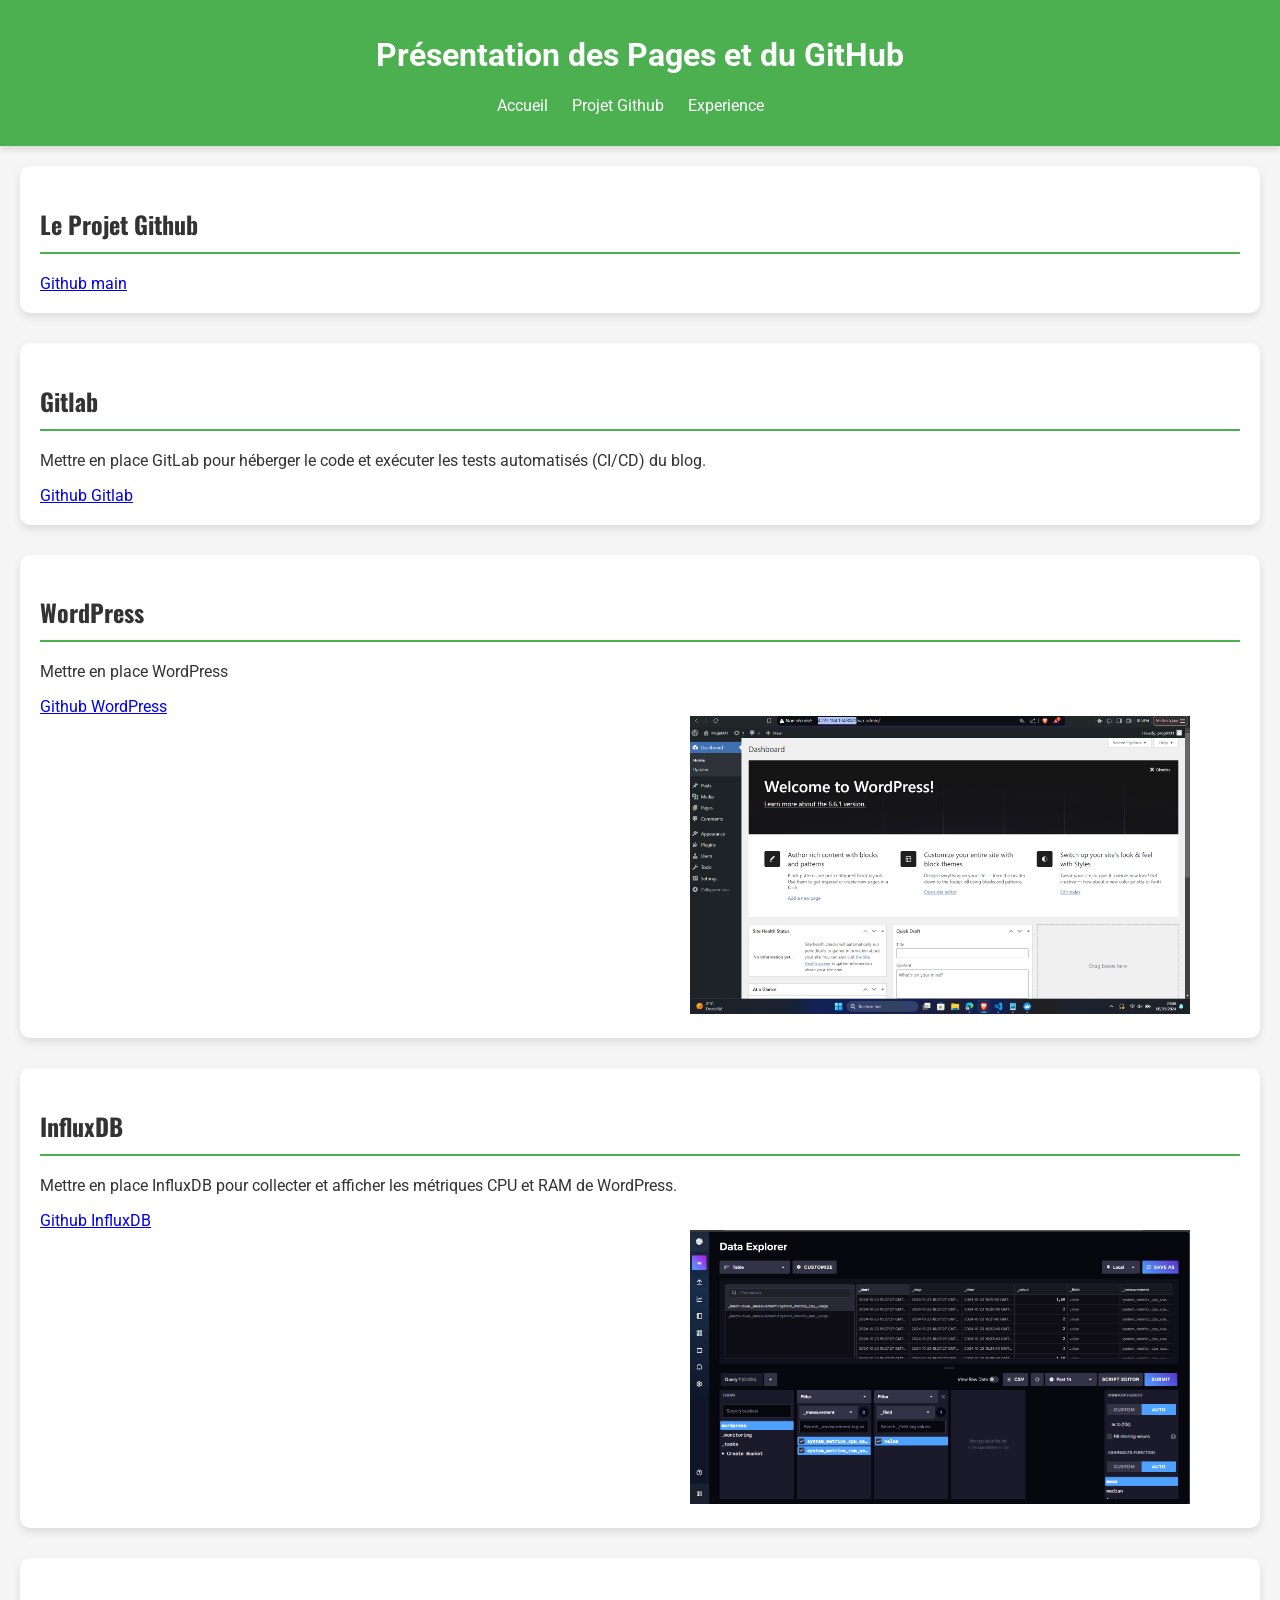
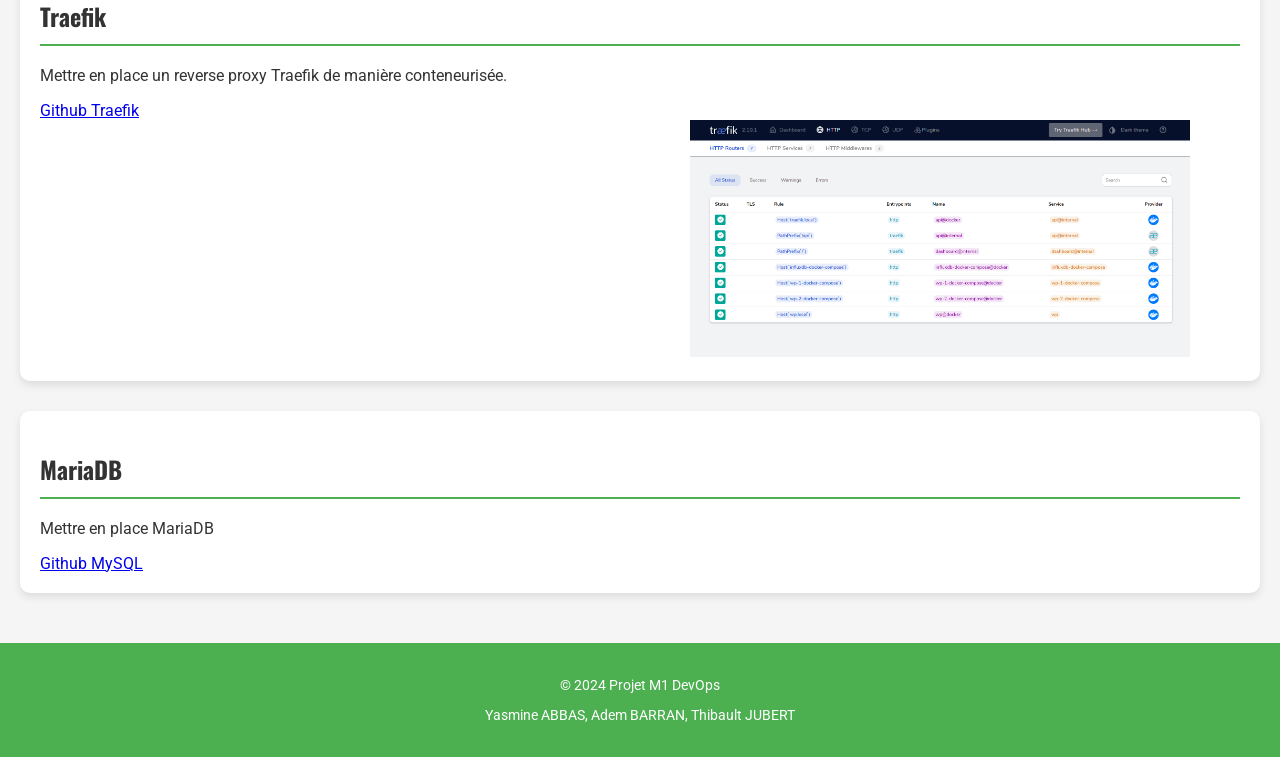
==== github.html @ 31b2d361 "site présentaion" ====
<!DOCTYPE html>
<html lang="fr">
<head>
    <meta charset="UTF-8">
    <meta name="viewport" content="width=device-width, initial-scale=1.0">
    <title>Présentation du projet M1 DevOps</title>
    <link rel="stylesheet" href="code.css">
    <link href="https://fonts.googleapis.com/css2?family=Roboto:wght@400;700&family=Oswald:wght@400&display=swap" rel="stylesheet">
</head>
<body>
    <header>
        <h1>Présentation des Pages et du  GitHub</h1>
        <nav>
            <ul>
                <li><a href="index.html">Accueil</a></li>
                <li><a href="github.html">Projet Github</a></li>
                <li><a href="experiences.html">Experience</a></li>
            </ul>
        </nav>
    </header>
    <main>
      <section>
        <h2>Le Projet Github</h2>
        <a href="https://github.com/tibo2t/Projet-M1/tree/main" target="_blank">Github main</a>
      </section>

      <section>
        <h2>Gitlab</h2>
        <p>Mettre en place GitLab pour héberger le code et exécuter les tests automatisés (CI/CD) du blog.</p>
        <a href="https://github.com/tibo2t/Projet-M1/tree/PPM1-003/Dockerfiles/PPM1-003" target="_blank">Github Gitlab</a>
        <img src="" alt="" width="500" class="thumbnail">
      </section>

      <section>
        <h2>WordPress</h2>
        <p>Mettre en place WordPress</p>
        <a href="https://github.com/tibo2t/Projet-M1/tree/PPM1-002/Dockerfiles/PPM1-002" target="_blank">Github WordPress</a>
        <img src="image/wordp.png" alt="WordPress" width="500" class="thumbnail">
      </section>

      <section>
        <h2>InfluxDB</h2>
        <p>Mettre en place InfluxDB pour collecter et afficher les métriques CPU et RAM de WordPress.</p>
        <a href="https://github.com/tibo2t/Projet-M1/tree/PPM1-001/Dockerfiles/PPM1-001" target="_blank">Github InfluxDB</a>
        <img src="image/influxdb.png" alt="InfluxDB" width="500" class="thumbnail">
      </section>

      <section>
        <h2>Traefik</h2>
        <p>Mettre en place un reverse proxy Traefik de manière conteneurisée.</p>
        <a href="https://github.com/tibo2t/Projet-M1/tree/PPM1-004/Dockerfiles" target="_blank">Github Traefik</a>
        <img src="image/Tra.png" alt="Traefik" width="500" class="thumbnail">
      </section>

      <section>
        <h2>MariaDB</h2>
        <p>Mettre en place MariaDB</p>
        <a href="https://github.com/tibo2t/Projet-M1/tree/PPM1-005/Dockerfiles/PPM1-005" target="_blank">Github MySQL</a>
        <img src="" alt="" width="500" class="thumbnail">
      </section>

      <div id="overlay"></div>
      <div id="modal">
        <button id="closeButton">✖</button> 
        <img id="largeImage" src="" alt="">
      </div>
    
      <script>
        const thumbnails = document.querySelectorAll('.thumbnail'); 
        const overlay = document.getElementById('overlay');
        const modal = document.getElementById('modal');
        const largeImage = document.getElementById('largeImage');
        const closeButton = document.getElementById('closeButton');

        thumbnails.forEach(thumbnail => {
            thumbnail.onclick = function() {
                largeImage.src = thumbnail.src; 
                overlay.style.display = 'block'; 
                modal.style.display = 'block'; 
            }
        });

        closeButton.onclick = function() {
            overlay.style.display = 'none'; 
            modal.style.display = 'none'; 
        }

        overlay.onclick = function() {
            overlay.style.display = 'none'; 
            modal.style.display = 'none'; 
        }
      </script>
    </main>
    <footer>
        <p>&copy; 2024 Projet M1 DevOps</p>
        <p>Yasmine ABBAS, Adem BARRAN, Thibault JUBERT</p>
    </footer>
</body>
</html>
---- code.css ----
* {
  box-sizing: border-box;
}

body {
  font-family: 'Roboto', sans-serif;
  margin: 0;
  padding: 0;
  background-color: whitesmoke;
  color: #333;
}

header {
  background-color: #4CAF50;
  color: white;
  padding: 15px;
  text-align: center;
  box-shadow: 0 4px 6px rgba(0, 0, 0, 0.1);

}

nav ul {
  list-style-type: none;
  padding: 0;
}

nav ul li {
  display: inline;
  margin-right: 20px;
}

nav ul li a {
  color: white;
  text-decoration: none;
}

nav ul li a:hover {
  text-decoration: underline;
}

main {
  padding: 20px;
}




section {
  margin-bottom: 30px;
  padding: 20px;
  background-color: #fff;
  border-radius: 10px;
  box-shadow: 0 4px 8px rgba(0, 0, 0, 0.1);
}

h2 {
  font-family: 'Oswald', sans-serif;
  font-size: 24px;
  color: #333;
  border-bottom: 2px solid #4CAF50;
  padding-bottom: 10px;
}

code {
  font-size: 20px;
}


.gallery-container {
  gap: 15px;
}

.image-frame {
  transition: transform 0.3s ease;
}

.image-frame:hover {
  transform: scale(1.05);
}

footer {
  background-color: #4CAF50;
  color: white;
  padding: 20px;
  text-align: center;
  position: relative;
  bottom: 0;
  width: 100%;
  font-size: 14px;
}


@media (max-width: 768px) {
  nav ul li {
      display: block;
      margin-bottom: 10px;
  }

  .gallery-container {
      flex-direction: column;
  }
}
.thumbnail {
  cursor: pointer; 
  margin-left: 650px; 
  max-width: 100%; 
  height: auto; 
}

      
#thumbnail {
  cursor: pointer; 
  margin-left: 650px; 
  max-width: 100%; 
  height: auto; 
}
      
#modal {
  display: none; 
  position: fixed;
  top: 50%;
  left: 50%;
  transform: translate(-50%, -50%); 
  box-shadow: 0 0  rgba(0, 0, 0, 0); 
  z-index: 1000;
  padding: 20px;
  border-radius: 8px; 
}

       
#overlay {
  display: none; 
  position: fixed;
  top: 0;
  left: 0;
  width: 100%;
  height: 100%;
  background-color: rgba(0, 0, 0, 0.8); 
  z-index: 999; 
}

        
#largeImage {
  max-width: 150%;
  max-height: 150vh; 
}

        
#closeButton {
  background: none;
  border: none;
  font-size: 20px;
  cursor: pointer;
  float: right; 
}

table {
  width: 100%;
  border-collapse: collapse;
  margin-bottom: 20px;
}

th, td {
  padding: 10px;
  border: 1px solid #ddd;
  text-align: left;      
}
      
th {
  background-color: #4CAF50;
  color: white;
  text-align: center;
}
      
.check {
  color: green;
  font-size: 24px;
  text-align: center;
}
      
.cross {
  color: red;
  font-size: 24px;
  text-align: center;
}
      
.header {
  margin-bottom: 20px;
}
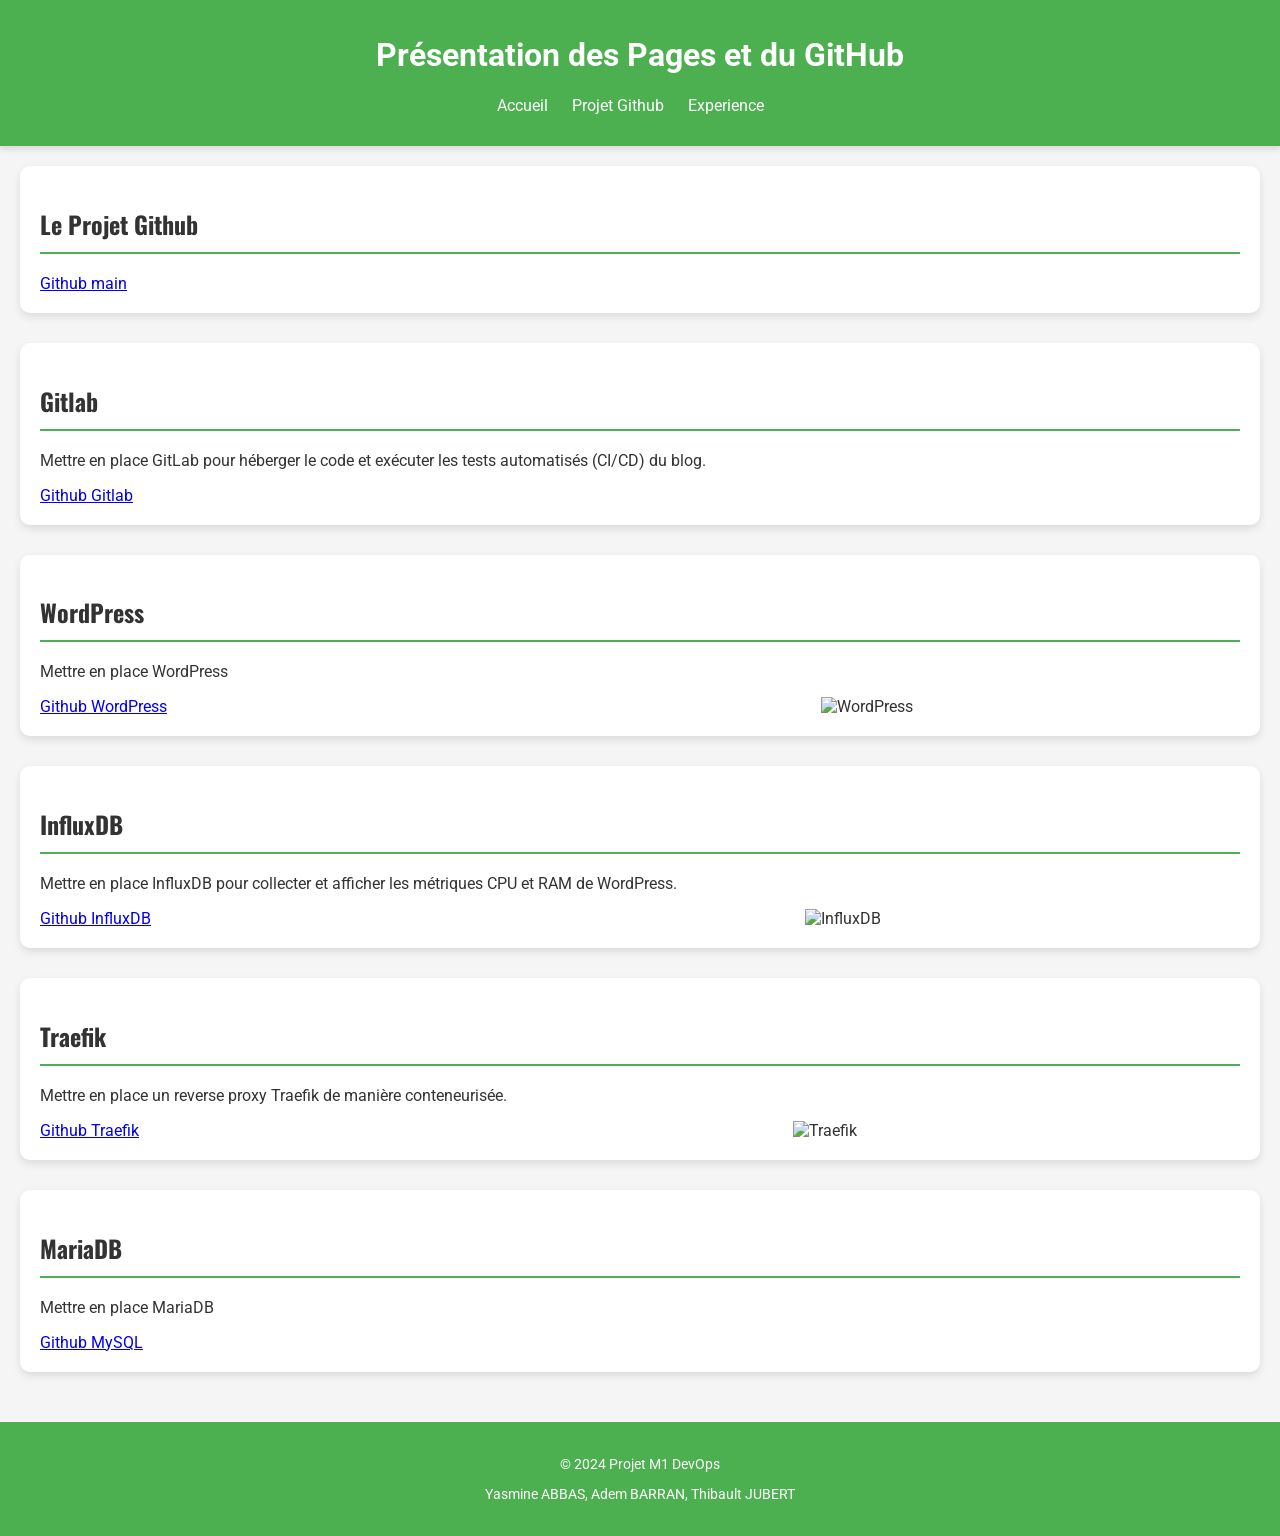
==== commit 1705ee08: "Update github.html" ====
--- a/github.html
+++ b/github.html
@@ -35,21 +35,21 @@
         <h2>WordPress</h2>
         <p>Mettre en place WordPress</p>
         <a href="https://github.com/tibo2t/Projet-M1/tree/PPM1-002/Dockerfiles/PPM1-002" target="_blank">Github WordPress</a>
-        <img src="image/wordp.png" alt="WordPress" width="500" class="thumbnail">
+        <img src="wordp.png" alt="WordPress" width="500" class="thumbnail">
       </section>
 
       <section>
         <h2>InfluxDB</h2>
         <p>Mettre en place InfluxDB pour collecter et afficher les métriques CPU et RAM de WordPress.</p>
         <a href="https://github.com/tibo2t/Projet-M1/tree/PPM1-001/Dockerfiles/PPM1-001" target="_blank">Github InfluxDB</a>
-        <img src="image/influxdb.png" alt="InfluxDB" width="500" class="thumbnail">
+        <img src="influxdb.png" alt="InfluxDB" width="500" class="thumbnail">
       </section>
 
       <section>
         <h2>Traefik</h2>
         <p>Mettre en place un reverse proxy Traefik de manière conteneurisée.</p>
         <a href="https://github.com/tibo2t/Projet-M1/tree/PPM1-004/Dockerfiles" target="_blank">Github Traefik</a>
-        <img src="image/Tra.png" alt="Traefik" width="500" class="thumbnail">
+        <img src="Tra.png" alt="Traefik" width="500" class="thumbnail">
       </section>
 
       <section>
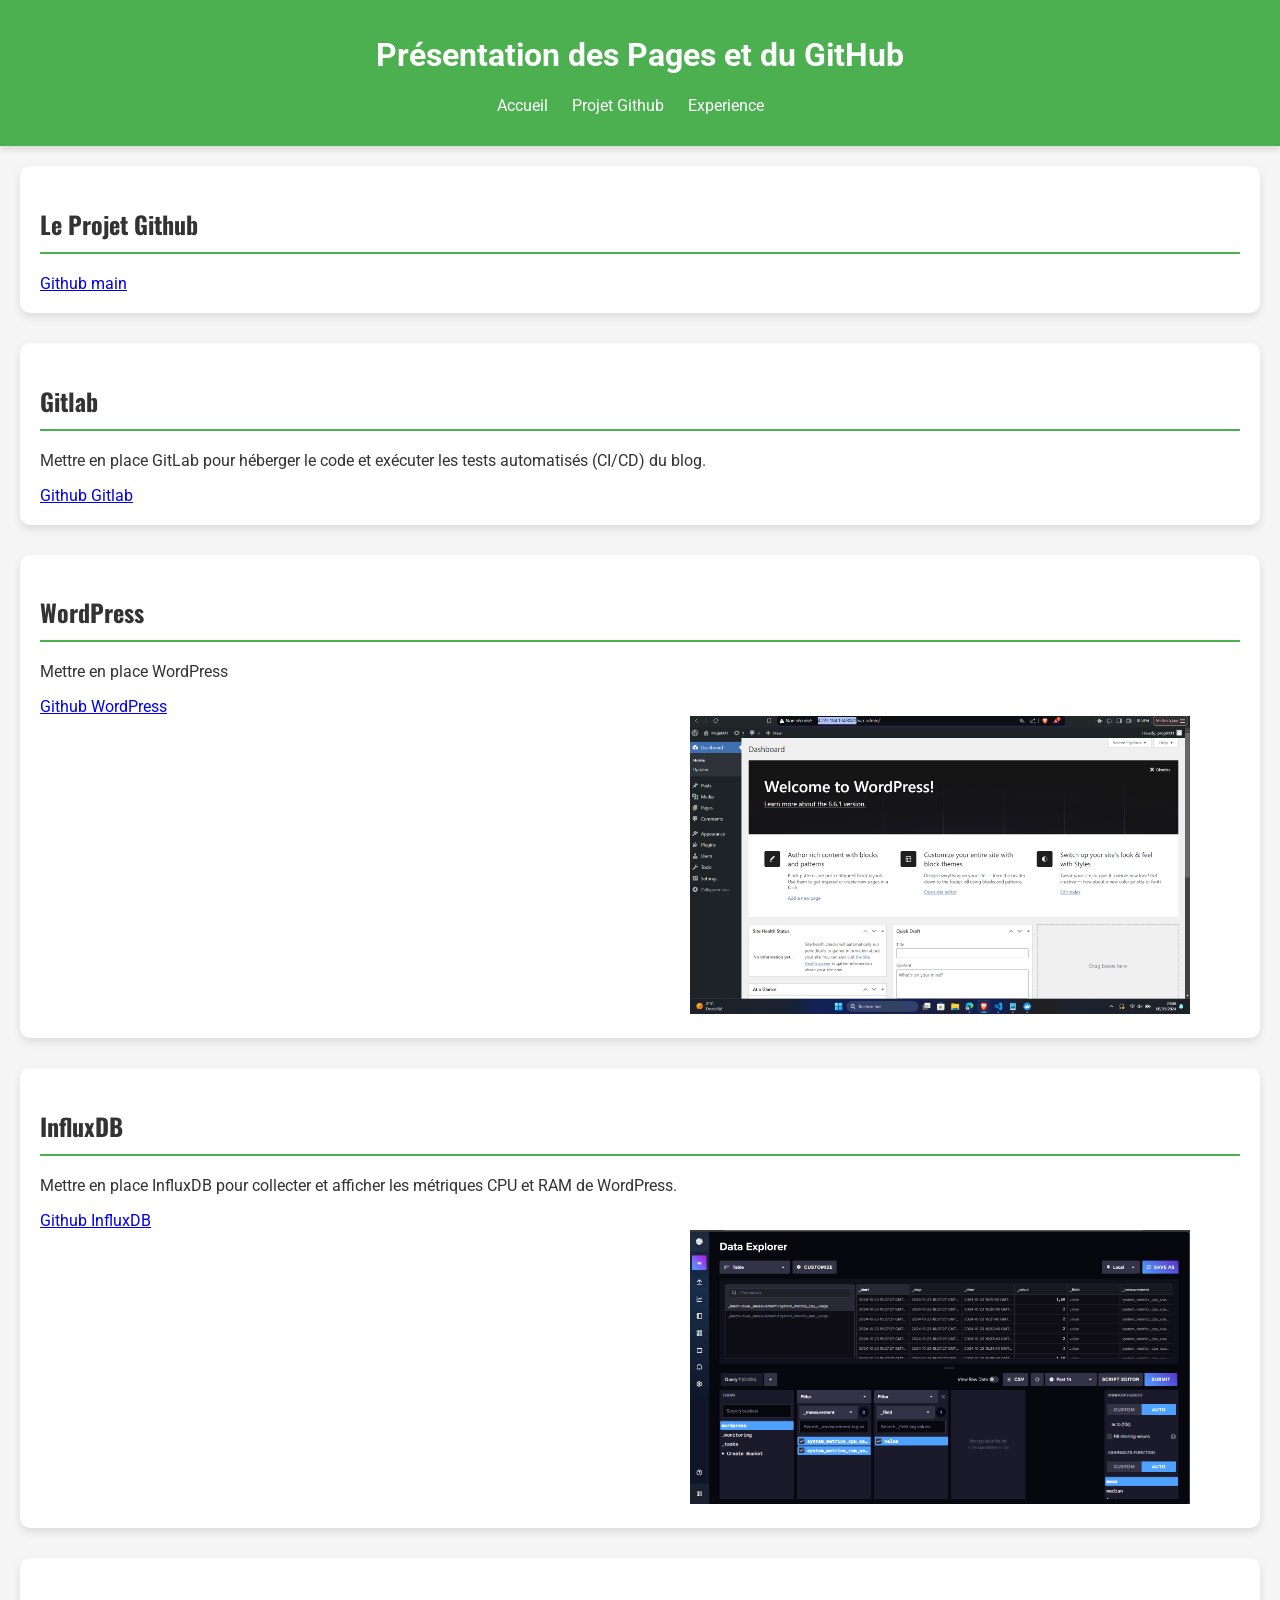
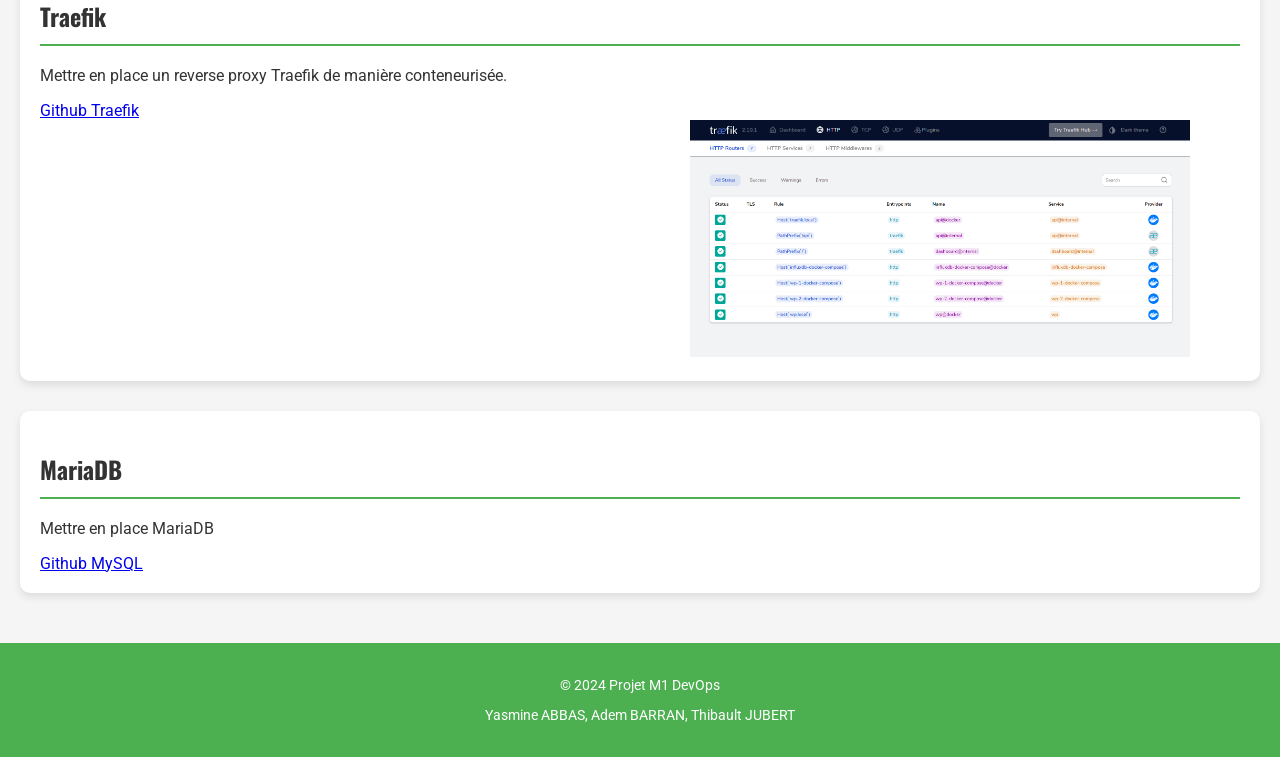
==== commit d7661b67: "Update github.html" ====
--- a/github.html
+++ b/github.html
@@ -35,21 +35,21 @@
         <h2>WordPress</h2>
         <p>Mettre en place WordPress</p>
         <a href="https://github.com/tibo2t/Projet-M1/tree/PPM1-002/Dockerfiles/PPM1-002" target="_blank">Github WordPress</a>
-        <img src="wordp.png" alt="WordPress" width="500" class="thumbnail">
+        <img src="image/wordp.png" alt="WordPress" width="500" class="thumbnail">
       </section>
 
       <section>
         <h2>InfluxDB</h2>
         <p>Mettre en place InfluxDB pour collecter et afficher les métriques CPU et RAM de WordPress.</p>
         <a href="https://github.com/tibo2t/Projet-M1/tree/PPM1-001/Dockerfiles/PPM1-001" target="_blank">Github InfluxDB</a>
-        <img src="influxdb.png" alt="InfluxDB" width="500" class="thumbnail">
+        <img src="image/influxdb.png" alt="InfluxDB" width="500" class="thumbnail">
       </section>
 
       <section>
         <h2>Traefik</h2>
         <p>Mettre en place un reverse proxy Traefik de manière conteneurisée.</p>
         <a href="https://github.com/tibo2t/Projet-M1/tree/PPM1-004/Dockerfiles" target="_blank">Github Traefik</a>
-        <img src="Tra.png" alt="Traefik" width="500" class="thumbnail">
+        <img src="image/Tra.png" alt="Traefik" width="500" class="thumbnail">
       </section>
 
       <section>
